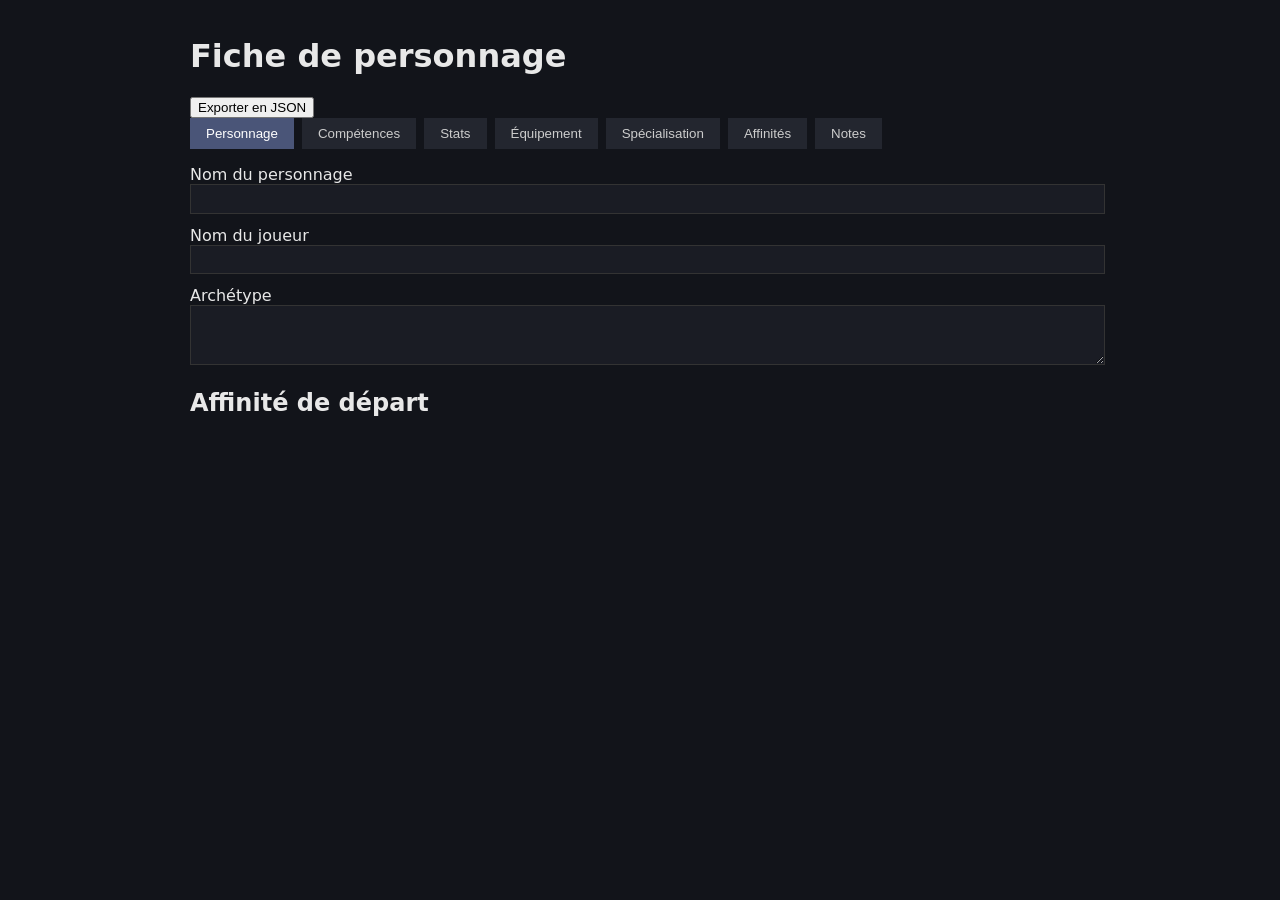
==== outils/fiche.html @ 42493d05 "save: 2026-07-13_02:47" ====
<!doctype html>
<html lang="fr">
<head>
    <meta charset="UTF-8">
    <meta name="viewport" content="width=device-width, initial-scale=1.0">
    <title>Trynyty — Fiche de personnage</title>
    <link rel="stylesheet" href="css/base.css">
</head>
<body>
    <header>
        <h1>Fiche de personnage</h1>
        <button id="bouton-export">Exporter en JSON</button>
    </header>

    <nav id="onglets-fiche" class="onglets">
        <button class="onglet actif" data-onglet="personnage">Personnage</button>
        <button class="onglet" data-onglet="competences">Compétences</button>
        <button class="onglet" data-onglet="stats">Stats</button>
        <button class="onglet" data-onglet="equipement">Équipement</button>
        <button class="onglet" data-onglet="specialisation">Spécialisation</button>
        <button class="onglet" data-onglet="affinites">Affinités</button>
        <button class="onglet" data-onglet="notes">Notes</button>
    </nav>

    <main id="contenus-fiche">
        <section class="onglet-contenu actif" id="onglet-personnage">
            <label>Nom du personnage
                <input type="text" id="fiche-nom-perso">
            </label>
            <label>Nom du joueur
                <input type="text" id="fiche-nom-joueur">
            </label>
            <label>Archétype
                <textarea id="fiche-archetype" rows="3"></textarea>
            </label>

            <h2>Affinité de départ</h2>
            <div id="fiche-affinite" class="affinite-groupe"></div>
        </section>

        <section class="onglet-contenu" id="onglet-competences">
            <div class="zone-affinite">
                <p id="affinite-texte" class="texte-info"></p>
                <div id="affinite-schema"></div>
            </div>

            <h2>Compétences</h2>
            <div id="grille-competences"></div>
        </section>

        <section class="onglet-contenu" id="onglet-stats">
            <p class="a-venir">À venir : santé, mental, stress, fatigue.</p>
        </section>

        <section class="onglet-contenu" id="onglet-equipement">
            <p class="a-venir">À venir.</p>
        </section>

        <section class="onglet-contenu" id="onglet-specialisation">
            <p class="a-venir">À venir : pouvoirs liés à la spécialisation.</p>
        </section>

        <section class="onglet-contenu" id="onglet-affinites">
            <p class="a-venir">À venir : pouvoirs liés à l'affinité.</p>
        </section>

        <section class="onglet-contenu" id="onglet-notes">
            <p class="a-venir">À venir : lieux, autres, mystères.</p>
        </section>
    </main>

    <script type="module" src="js/fiche.js"></script>
</body>
</html>
---- outils/css/base.css ----
/* base.css — provisoire, juste pour la lisibilité pendant le développement.
   Le vrai découpage par composants (layout.css, questionnaire.css, fiche.css,
   responsive.css) est prévu dans un commit dédié. */

body {
    font-family: system-ui, sans-serif;
    max-width: 900px;
    margin: 0 auto;
    padding: 1rem;
    background: #12141a;
    color: #e8e8e8;
}

.onglets { display: flex; gap: .5rem; margin-bottom: 1rem; }
.onglet { padding: .5rem 1rem; background: #23262f; color: #ccc; border: none; cursor: pointer; }
.onglet.actif { background: #4a5578; color: #fff; }
.onglet-contenu { display: none; }
.onglet-contenu.actif { display: block; }

.question-carte { border: 1px solid #333; padding: 1rem; margin-bottom: 1rem; }
.reponse-option { display: block; padding: .5rem; cursor: pointer; }
.reponse-option.selectionnee { background: #2e3550; }

.selecteur-de { margin-bottom: .75rem; }
.selecteur-de-options label { margin-right: 1rem; cursor: pointer; }

.repartition-groupe { border: 1px solid #333; padding: .5rem 1rem; margin-bottom: .5rem; }
.repartition-rang { font-style: italic; color: #999; margin-left: .5rem; }
.repartition-compte { float: right; color: #999; }
.repartition-option { display: inline-block; margin-right: 1rem; }

.erreur-chargement { background: #5a1a1a; color: #fff; padding: 1rem; }

/* fiche.html */
main label { display: block; margin-bottom: .75rem; }
main input[type="text"], main textarea { width: 100%; background: #1a1c24; color: #eee; border: 1px solid #333; padding: .4rem; }
.affinite-groupe { display: flex; gap: 1.5rem; }
.affinite-option { display: flex; align-items: center; gap: .4rem; }
.a-venir { color: #777; font-style: italic; }
#bouton-terminer { margin-top: 1.5rem; padding: .6rem 1.2rem; }

/* Zone Affinité (onglet Compétences) */
.zone-affinite { margin-bottom: 1.5rem; }
.texte-info { color: #bbb; font-style: italic; }
.schema-points { width: 240px; height: auto; display: block; }
.schema-ligne { stroke: #555; stroke-width: 2; }
.schema-point { fill: #1a1c24; stroke: #888; stroke-width: 2; cursor: pointer; }
.schema-point:hover { fill: #3a3f52; }
.schema-point-selectionne { fill: #c0392b; }

/* Grille des compétences : visuellement 4x4 (en-têtes comprises), 3x3 de contenu */
.competences-grille {
    display: grid;
    grid-template-columns: auto repeat(var(--nb-attributs), 1fr);
    gap: .6rem;
    align-items: stretch;
}
.grille-coin {}
.grille-entete { font-weight: bold; padding: .3rem; text-align: center; }
.grille-cellule { border: 1px solid #333; padding: .5rem; }
.cellule-nom { font-weight: bold; margin-bottom: .3rem; }
.cellule-pips { font-family: monospace; letter-spacing: 3px; margin-bottom: .5rem; }
.cellule-select-label { display: block; font-size: .8rem; color: #999; margin-bottom: .4rem; }
.cellule-select-label select { width: 100%; margin-top: .15rem; }

/* Repli mobile : une colonne, chaque compétence empilée (cf. demande responsive) */
@media (max-width: 640px) {
    .competences-grille { grid-template-columns: 1fr; }
    .grille-coin { display: none; }
    .grille-entete { text-align: left; border-top: 1px solid #444; padding-top: .6rem; margin-top: .3rem; }
}
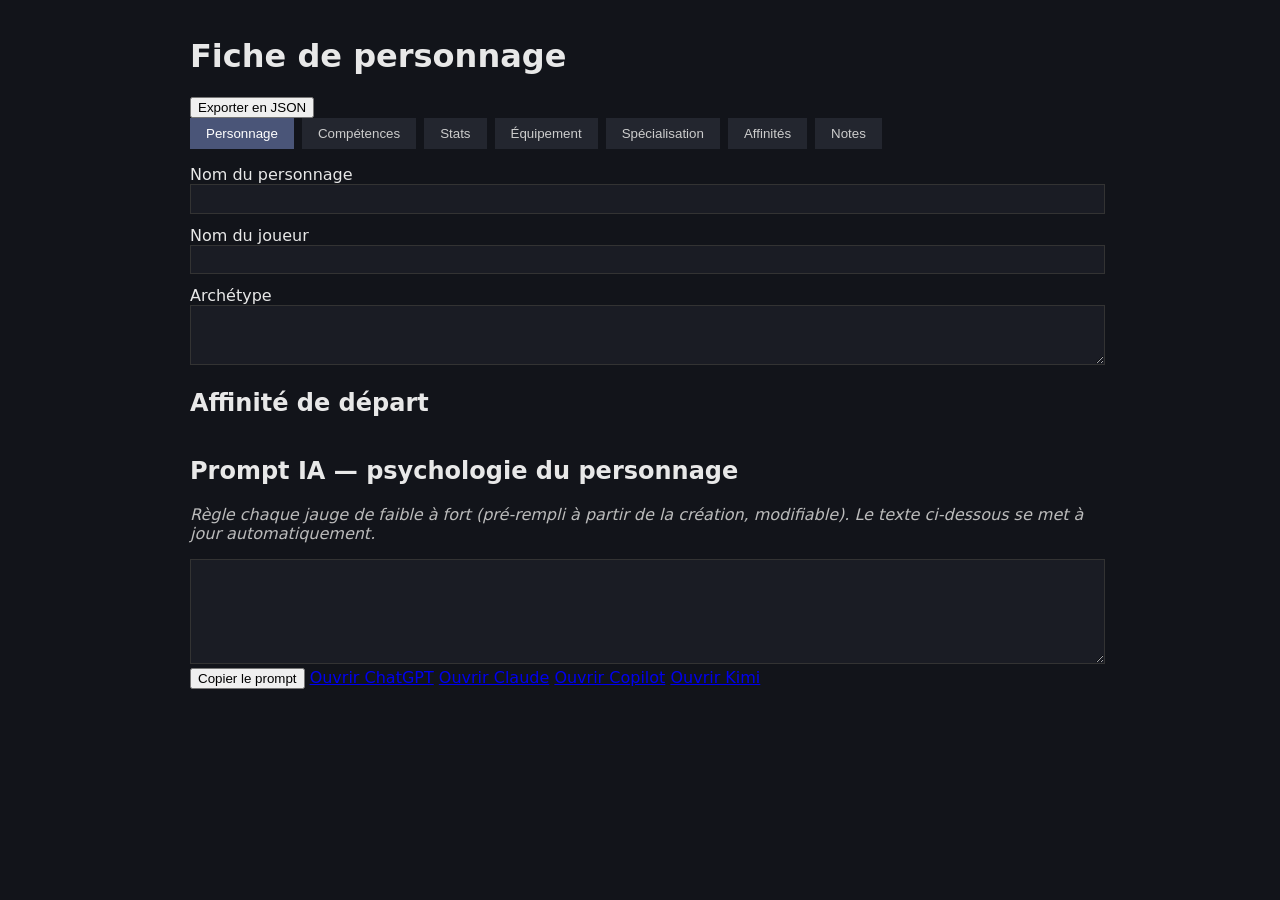
==== commit 140a63b7: "save: 2026-07-13_03:22" ====
--- a/outils/fiche.html
+++ b/outils/fiche.html
@@ -36,6 +36,18 @@
 
             <h2>Affinité de départ</h2>
             <div id="fiche-affinite" class="affinite-groupe"></div>
+
+            <h2>Prompt IA — psychologie du personnage</h2>
+            <p class="texte-info">Règle chaque jauge de faible à fort (pré-rempli à partir de la création, modifiable). Le texte ci-dessous se met à jour automatiquement.</p>
+            <div id="trait-items"></div>
+            <textarea id="prompt-ia-texte" rows="6" readonly></textarea>
+            <div class="prompt-actions">
+                <button id="bouton-copier-prompt">Copier le prompt</button>
+                <a href="https://chatgpt.com" target="_blank" rel="noopener">Ouvrir ChatGPT</a>
+                <a href="https://claude.ai/new" target="_blank" rel="noopener">Ouvrir Claude</a>
+                <a href="https://copilot.microsoft.com" target="_blank" rel="noopener">Ouvrir Copilot</a>
+                <a href="https://www.kimi.com" target="_blank" rel="noopener">Ouvrir Kimi</a>
+            </div>
         </section>
 
         <section class="onglet-contenu" id="onglet-competences">
@@ -71,4 +83,4 @@
 
     <script type="module" src="js/fiche.js"></script>
 </body>
-</html>+</html>
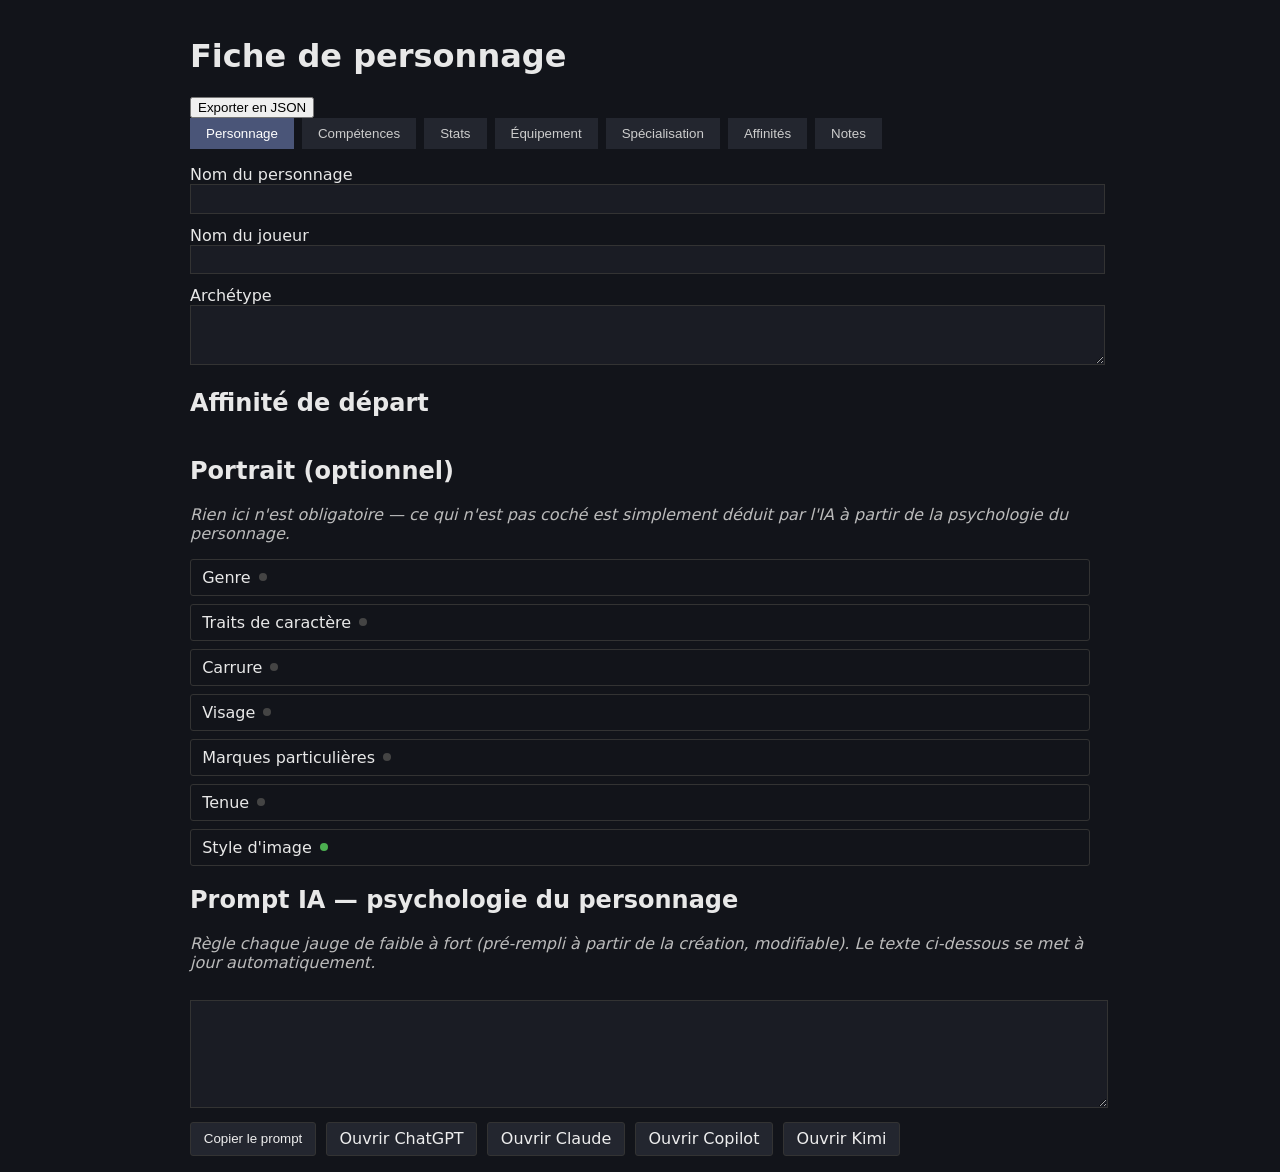
==== commit 0954aed7: "save: 2026-07-14_06:25" ====
--- a/outils/fiche.html
+++ b/outils/fiche.html
@@ -36,6 +36,44 @@
 
             <h2>Affinité de départ</h2>
             <div id="fiche-affinite" class="affinite-groupe"></div>
+
+            <h2>Portrait (optionnel)</h2>
+            <p class="texte-info">Rien ici n'est obligatoire — ce qui n'est pas coché est simplement déduit par l'IA à partir de la psychologie du personnage.</p>
+
+            <details class="panneau" data-panneau="genre">
+                <summary>Genre <span class="voyant"></span></summary>
+                <div class="panneau-options"></div>
+            </details>
+
+            <details class="panneau" data-panneau="traits-caractere">
+                <summary>Traits de caractère <span class="voyant"></span> <span class="panneau-compteur"></span></summary>
+                <div class="panneau-options"></div>
+            </details>
+
+            <details class="panneau" data-panneau="physique-carrure">
+                <summary>Carrure <span class="voyant"></span> <span class="panneau-compteur"></span></summary>
+                <div class="panneau-options"></div>
+            </details>
+
+            <details class="panneau" data-panneau="physique-visage">
+                <summary>Visage <span class="voyant"></span> <span class="panneau-compteur"></span></summary>
+                <div class="panneau-options"></div>
+            </details>
+
+            <details class="panneau" data-panneau="physique-marques">
+                <summary>Marques particulières <span class="voyant"></span> <span class="panneau-compteur"></span></summary>
+                <div class="panneau-options"></div>
+            </details>
+
+            <details class="panneau" data-panneau="physique-tenue">
+                <summary>Tenue <span class="voyant"></span> <span class="panneau-compteur"></span></summary>
+                <div class="panneau-options"></div>
+            </details>
+
+            <details class="panneau">
+                <summary>Style d'image <span class="voyant voyant-actif"></span></summary>
+                <textarea id="portrait-style" rows="2"></textarea>
+            </details>
 
             <h2>Prompt IA — psychologie du personnage</h2>
             <p class="texte-info">Règle chaque jauge de faible à fort (pré-rempli à partir de la création, modifiable). Le texte ci-dessous se met à jour automatiquement.</p>
--- a/outils/css/base.css
+++ b/outils/css/base.css
@@ -39,6 +39,24 @@
 .a-venir { color: #777; font-style: italic; }
 #bouton-terminer { margin-top: 1.5rem; padding: .6rem 1.2rem; }
 
+/* Prompt IA */
+.trait-item { display: flex; justify-content: space-between; align-items: center; padding: .3rem 0; border-bottom: 1px solid #262a35; }
+.trait-jauge label { margin-left: .8rem; font-size: .85rem; cursor: pointer; }
+#prompt-ia-texte { width: 100%; margin-top: .8rem; background: #1a1c24; color: #eee; border: 1px solid #333; padding: .5rem; font-family: inherit; }
+.prompt-actions { display: flex; flex-wrap: wrap; gap: .6rem; margin-top: .6rem; }
+.prompt-actions button, .prompt-actions a { padding: .4rem .8rem; background: #23262f; color: #eee; text-decoration: none; border: 1px solid #333; border-radius: 3px; }
+
+/* Panneaux repliables (portrait) */
+.panneau { border: 1px solid #333; margin-bottom: .5rem; border-radius: 3px; }
+.panneau summary { padding: .5rem .7rem; cursor: pointer; display: flex; align-items: center; gap: .5rem; user-select: none; }
+.panneau-options { padding: .6rem .7rem 1rem; display: flex; flex-wrap: wrap; gap: .4rem 1rem; }
+.panneau textarea { width: 100%; margin: 0 .7rem .8rem; box-sizing: border-box; background: #1a1c24; color: #eee; border: 1px solid #333; padding: .4rem; }
+.choix-option { display: flex; align-items: center; gap: .3rem; font-size: .9rem; }
+.etiquette-suggere { font-size: .7rem; background: #7a4a1a; color: #ffd8a8; padding: .05rem .35rem; border-radius: 2px; }
+.voyant { width: 8px; height: 8px; border-radius: 50%; background: #444; display: inline-block; }
+.voyant-actif { background: #4caf50; }
+.panneau-compteur { font-size: .8rem; color: #888; margin-left: auto; }
+
 /* Zone Affinité (onglet Compétences) */
 .zone-affinite { margin-bottom: 1.5rem; }
 .texte-info { color: #bbb; font-style: italic; }
@@ -68,4 +86,4 @@
     .competences-grille { grid-template-columns: 1fr; }
     .grille-coin { display: none; }
     .grille-entete { text-align: left; border-top: 1px solid #444; padding-top: .6rem; margin-top: .3rem; }
-}+}
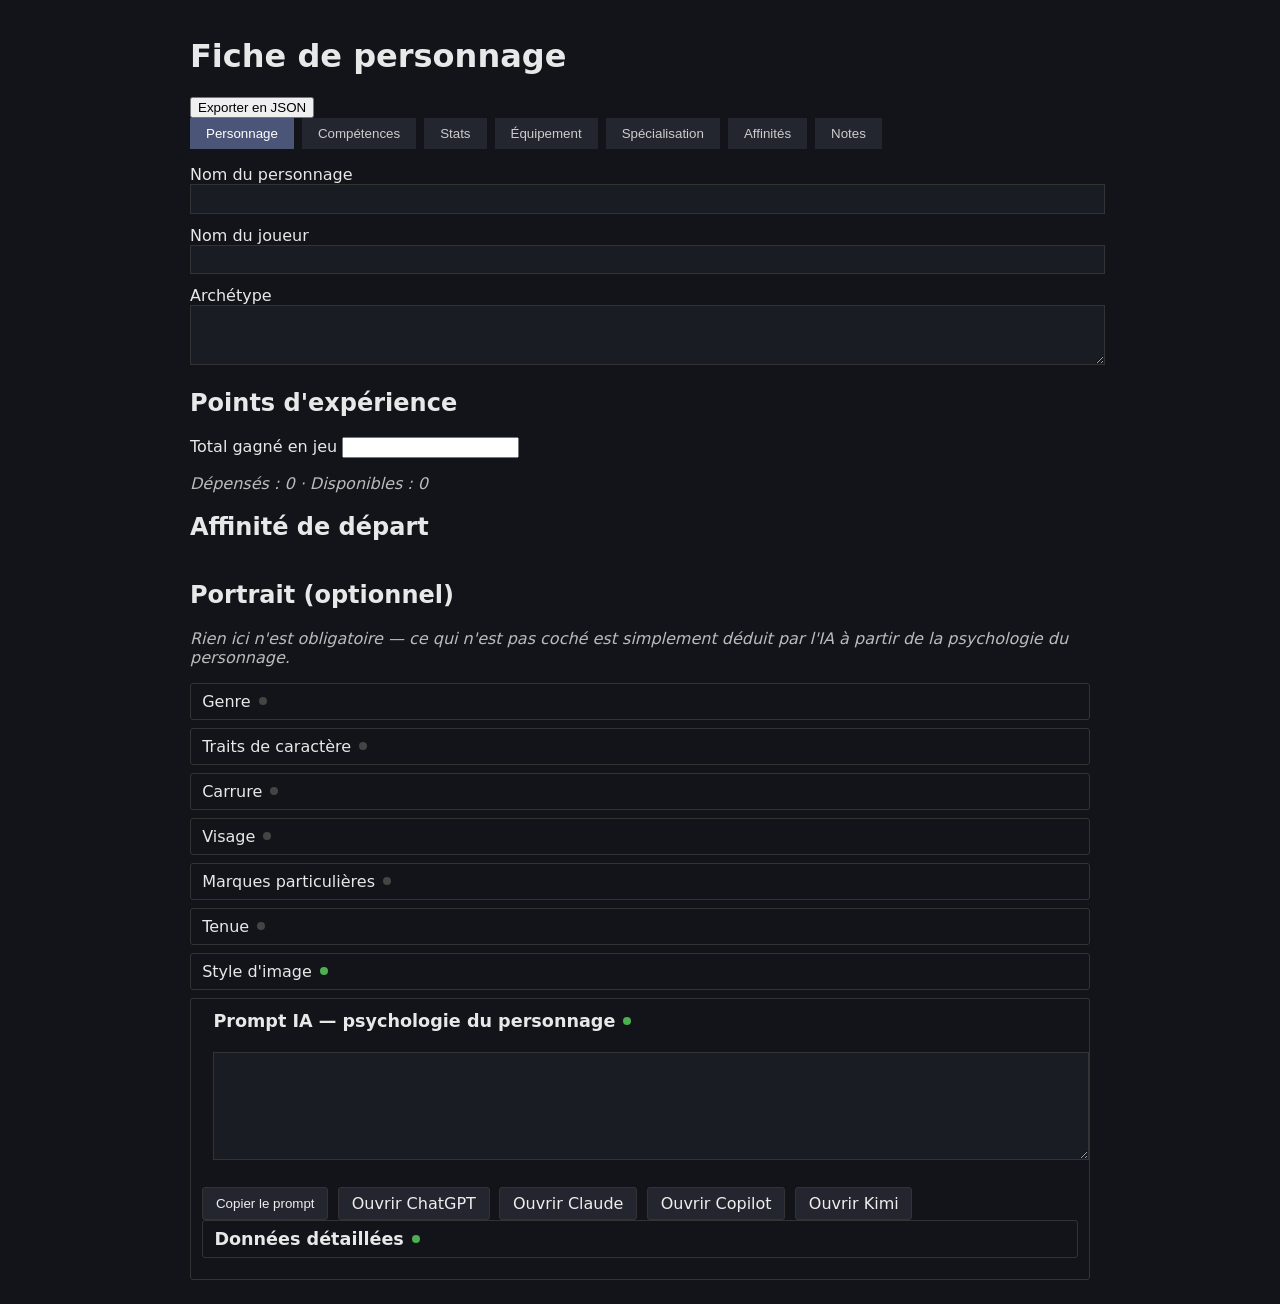
==== commit 8cadd929: "save: 2026-07-14_18:41" ====
--- a/outils/fiche.html
+++ b/outils/fiche.html
@@ -33,6 +33,12 @@
             <label>Archétype
                 <textarea id="fiche-archetype" rows="3"></textarea>
             </label>
+
+            <h2>Points d'expérience</h2>
+            <label>Total gagné en jeu
+                <input type="number" id="xp-total" min="0" step="1">
+            </label>
+            <p class="texte-info">Dépensés : <span id="xp-depenses">0</span> · Disponibles : <span id="xp-disponible">0</span></p>
 
             <h2>Affinité de départ</h2>
             <div id="fiche-affinite" class="affinite-groupe"></div>
@@ -75,17 +81,25 @@
                 <textarea id="portrait-style" rows="2"></textarea>
             </details>
 
-            <h2>Prompt IA — psychologie du personnage</h2>
-            <p class="texte-info">Règle chaque jauge de faible à fort (pré-rempli à partir de la création, modifiable). Le texte ci-dessous se met à jour automatiquement.</p>
-            <div id="trait-items"></div>
-            <textarea id="prompt-ia-texte" rows="6" readonly></textarea>
-            <div class="prompt-actions">
-                <button id="bouton-copier-prompt">Copier le prompt</button>
-                <a href="https://chatgpt.com" target="_blank" rel="noopener">Ouvrir ChatGPT</a>
-                <a href="https://claude.ai/new" target="_blank" rel="noopener">Ouvrir Claude</a>
-                <a href="https://copilot.microsoft.com" target="_blank" rel="noopener">Ouvrir Copilot</a>
-                <a href="https://www.kimi.com" target="_blank" rel="noopener">Ouvrir Kimi</a>
-            </div>
+            <details class="panneau panneau-principal" open>
+                <summary>Prompt IA — psychologie du personnage <span class="voyant voyant-actif"></span></summary>
+
+                <textarea id="prompt-ia-texte" rows="6" readonly></textarea>
+                <div class="prompt-actions">
+                    <button id="bouton-copier-prompt">Copier le prompt</button>
+                    <a href="https://chatgpt.com" target="_blank" rel="noopener">Ouvrir ChatGPT</a>
+                    <a href="https://claude.ai/new" target="_blank" rel="noopener">Ouvrir Claude</a>
+                    <a href="https://copilot.microsoft.com" target="_blank" rel="noopener">Ouvrir Copilot</a>
+                    <a href="https://www.kimi.com" target="_blank" rel="noopener">Ouvrir Kimi</a>
+                </div>
+
+                <details class="panneau">
+                    <summary>Données détaillées <span class="voyant voyant-actif"></span></summary>
+                    <p class="texte-info">Règle chaque jauge de faible à fort (pré-rempli à partir de la création, modifiable). Le prompt ci-dessus se met à jour automatiquement.</p>
+                    <label class="case-option"><input type="checkbox" id="case-inclure-affinite"> Inclure l'affinité dans le prompt (peut donner des résultats plus extrêmes)</label>
+                    <div id="trait-items"></div>
+                </details>
+            </details>
         </section>
 
         <section class="onglet-contenu" id="onglet-competences">
@@ -95,7 +109,7 @@
             </div>
 
             <h2>Compétences</h2>
-            <div id="grille-competences"></div>
+            <div id="tableau-competences"></div>
         </section>
 
         <section class="onglet-contenu" id="onglet-stats">
@@ -121,4 +135,4 @@
 
     <script type="module" src="js/fiche.js"></script>
 </body>
-</html>
+</html>
--- a/outils/css/base.css
+++ b/outils/css/base.css
@@ -40,11 +40,38 @@
 #bouton-terminer { margin-top: 1.5rem; padding: .6rem 1.2rem; }
 
 /* Prompt IA */
-.trait-item { display: flex; justify-content: space-between; align-items: center; padding: .3rem 0; border-bottom: 1px solid #262a35; }
+.trait-item { padding: .4rem 0; border-bottom: 1px solid #262a35; }
+.trait-entete { display: flex; justify-content: space-between; align-items: center; }
 .trait-jauge label { margin-left: .8rem; font-size: .85rem; cursor: pointer; }
+.trait-mots { font-size: .8rem; color: #777; margin-top: .15rem; }
+.trait-mots .mot-actif { color: #eee; font-weight: bold; }
+.trait-mots .mot-separateur { margin: 0 .4rem; color: #444; }
 #prompt-ia-texte { width: 100%; margin-top: .8rem; background: #1a1c24; color: #eee; border: 1px solid #333; padding: .5rem; font-family: inherit; }
 .prompt-actions { display: flex; flex-wrap: wrap; gap: .6rem; margin-top: .6rem; }
 .prompt-actions button, .prompt-actions a { padding: .4rem .8rem; background: #23262f; color: #eee; text-decoration: none; border: 1px solid #333; border-radius: 3px; }
+.panneau-principal { padding: .3rem .7rem .8rem; }
+.panneau-principal summary { padding: .5rem 0; font-weight: bold; font-size: 1.1rem; }
+
+/* Tableau unifié Vocation x Attribut */
+.tableau-competences { border-collapse: collapse; width: 100%; font-size: .85rem; }
+.tableau-competences th, .tableau-competences td { border: 1px solid #333; padding: .4rem; vertical-align: top; }
+.tableau-competences .coin { background: transparent; border: none; }
+.entete-axe { background: #1f222b; text-align: left; white-space: nowrap; }
+.des-radios { display: flex; gap: .5rem; margin-top: .3rem; font-weight: normal; }
+.de-option { display: flex; align-items: center; gap: .15rem; font-size: .75rem; cursor: pointer; }
+.competence-nom { font-weight: bold; }
+.competence-verbes { font-size: .75rem; color: #888; margin-bottom: .3rem; }
+.competence-checks { display: flex; gap: .8rem; margin: .3rem 0; }
+.check-option { display: flex; align-items: center; gap: .2rem; font-size: .8rem; cursor: pointer; }
+.competence-niveau { font-size: .75rem; color: #aaa; margin: .3rem 0; }
+.competence-progression { display: flex; gap: .3rem; margin-bottom: .4rem; }
+.pip-xp input { width: 14px; height: 14px; }
+
+/* Repli mobile : le tableau devient scrollable horizontalement plutôt
+   que de casser la mise en page (retouche visuelle complète à venir). */
+@media (max-width: 640px) {
+    .tableau-competences { display: block; overflow-x: auto; }
+}
 
 /* Panneaux repliables (portrait) */
 .panneau { border: 1px solid #333; margin-bottom: .5rem; border-radius: 3px; }
@@ -86,4 +113,4 @@
     .competences-grille { grid-template-columns: 1fr; }
     .grille-coin { display: none; }
     .grille-entete { text-align: left; border-top: 1px solid #444; padding-top: .6rem; margin-top: .3rem; }
-}
+}
